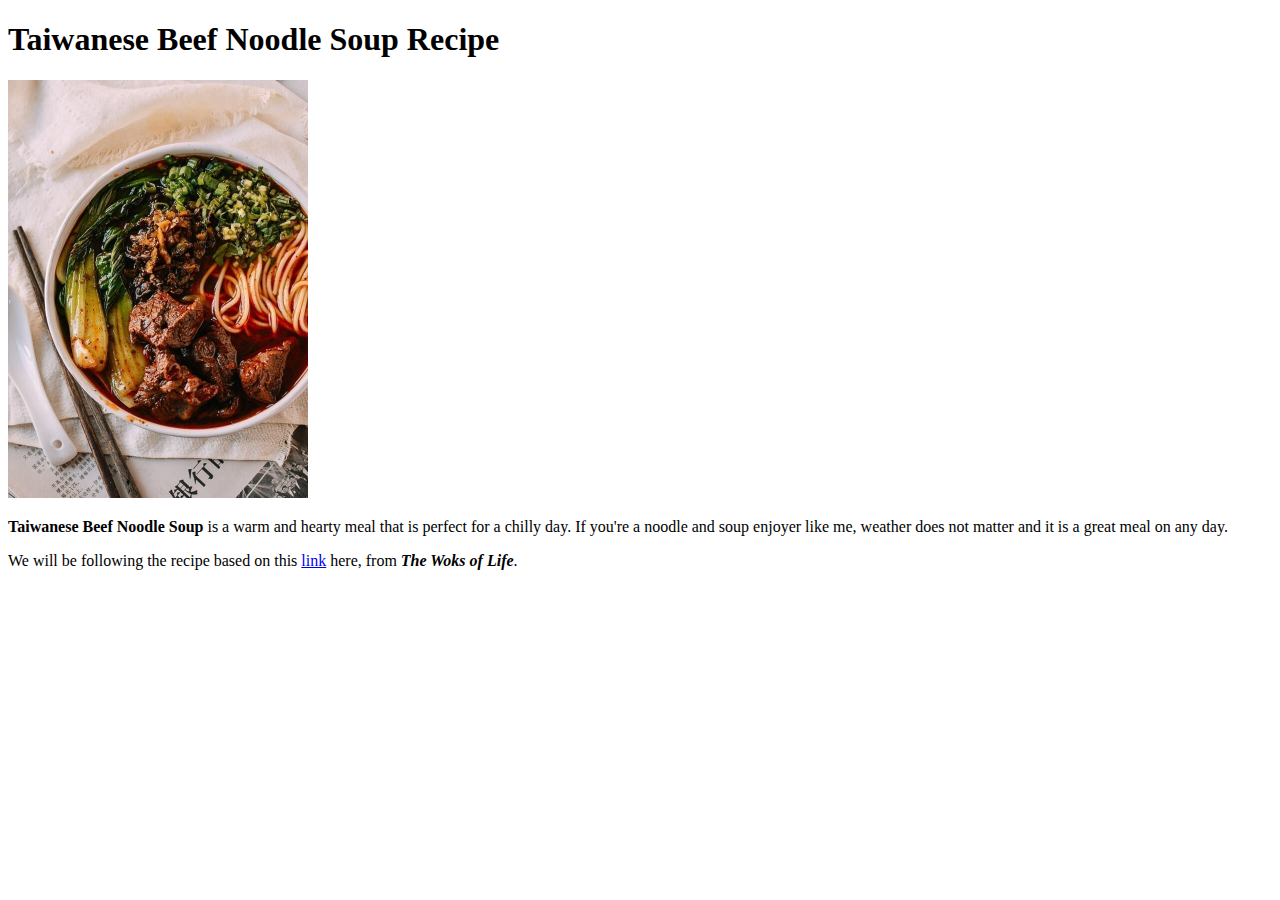
==== recipes/beef-noodle-soup.html @ e31ce493 "Set up the structure for Odin Project Recipe website Setting up the basic structure of this simple w" ====
<!DOCTYPE html>

<html>

    <head>
        <meta charset="utf-8">
        <title>Taiwanese Beef Noodle Soup</title>
    </head>

    <body>
        <h1>Taiwanese Beef Noodle Soup Recipe</h1>
        <p>
            <img src="../images/taiwanese-beef-noodle-soup-instant-pot.jpg" width="300">
        </p>
        <p>
            <strong>Taiwanese Beef Noodle Soup</strong> is a warm and hearty meal that is perfect for a chilly day. If you're a noodle and soup enjoyer like me, weather does not matter and it is a great meal on any day.
        </p>
        <p>
            We will be following the recipe based on this <a href="https://thewoksoflife.com/taiwanese-beef-noodle-soup-instant-pot/" target="_blank" rel="noopener noreferrer">link</a> here, from <strong><em>The Woks of Life</em></strong>.
        </p>

    </body>

</html>
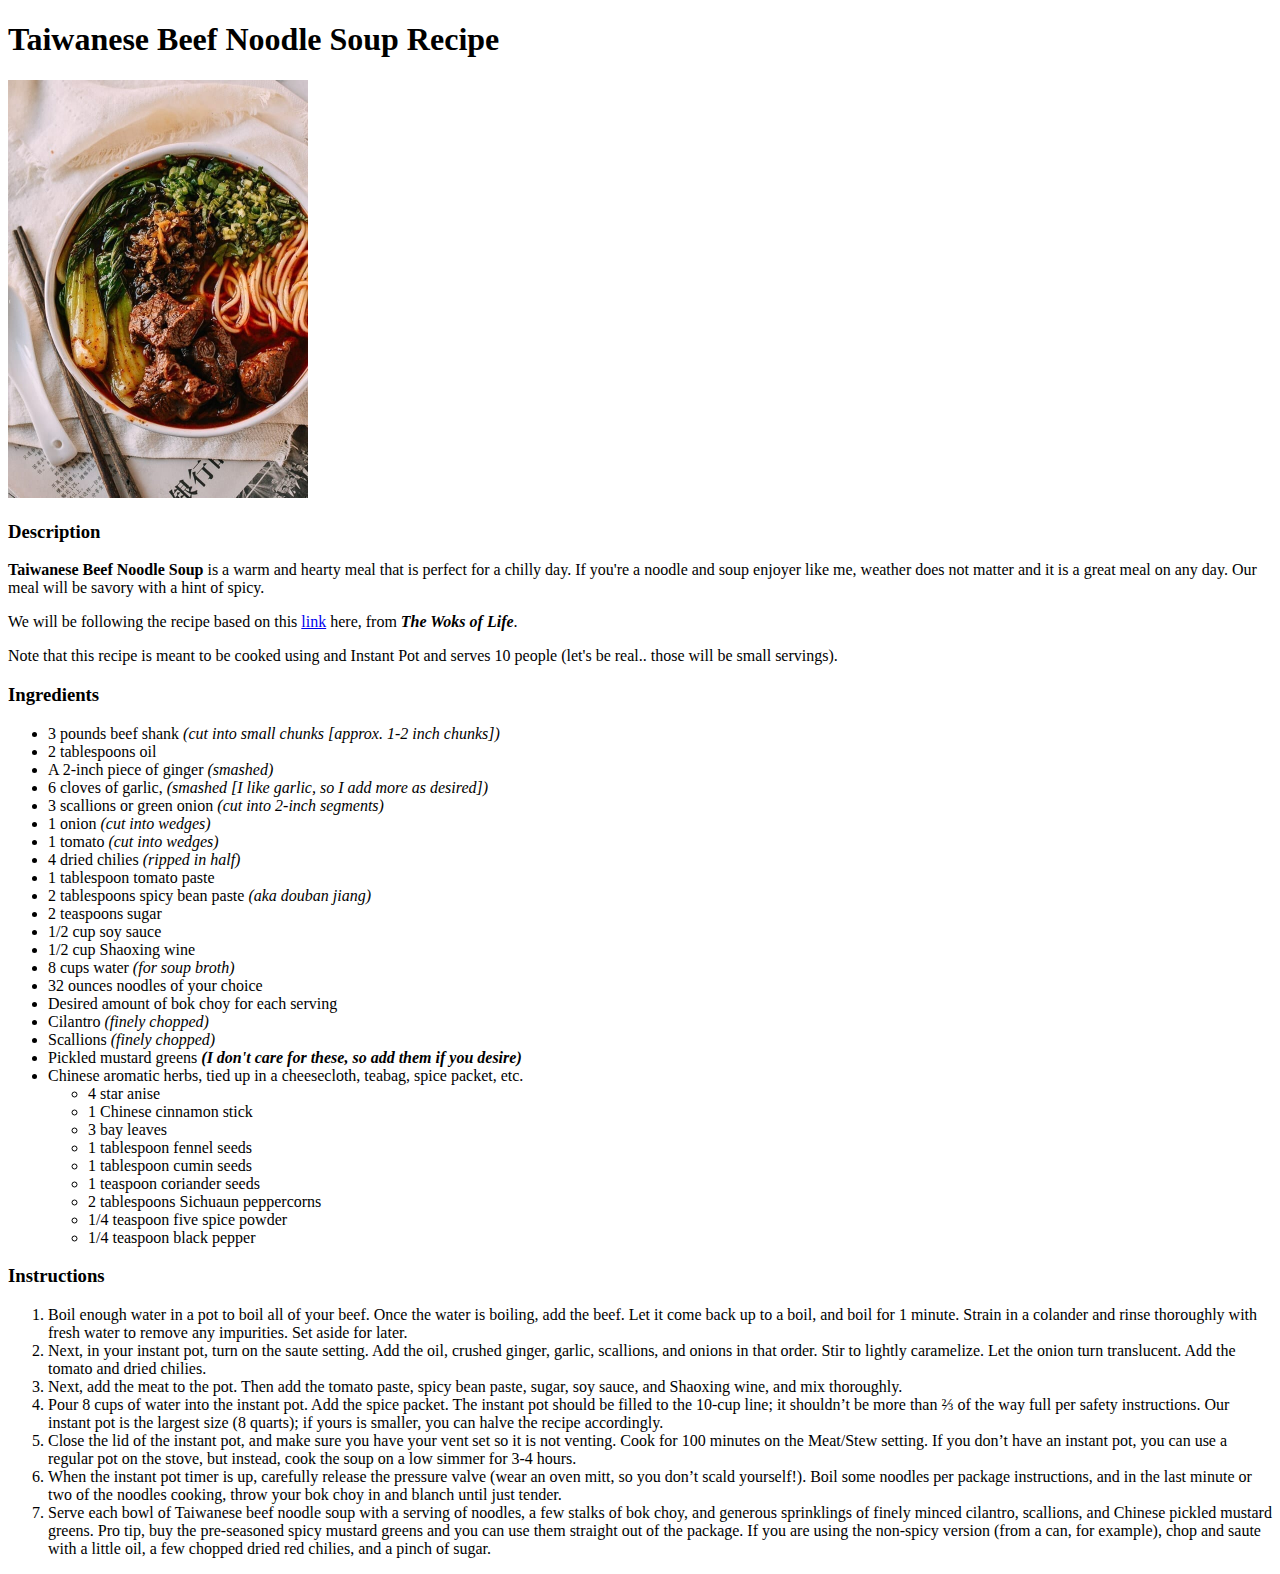
==== commit f29ed4d5: "Updated and completed beef noodle soup recipe Finished the ingredients list and instructions for Tai" ====
--- a/recipes/beef-noodle-soup.html
+++ b/recipes/beef-noodle-soup.html
@@ -12,12 +12,64 @@
         <p>
             <img src="../images/taiwanese-beef-noodle-soup-instant-pot.jpg" width="300">
         </p>
+
+        <h3>Description</h3>
         <p>
-            <strong>Taiwanese Beef Noodle Soup</strong> is a warm and hearty meal that is perfect for a chilly day. If you're a noodle and soup enjoyer like me, weather does not matter and it is a great meal on any day.
+            <strong>Taiwanese Beef Noodle Soup</strong> is a warm and hearty meal that is perfect for a chilly day. If you're a noodle and soup enjoyer like me, weather does not matter and it is a great meal on any day. Our meal will be savory with a hint of spicy.
         </p>
         <p>
             We will be following the recipe based on this <a href="https://thewoksoflife.com/taiwanese-beef-noodle-soup-instant-pot/" target="_blank" rel="noopener noreferrer">link</a> here, from <strong><em>The Woks of Life</em></strong>.
         </p>
+        <p>
+            Note that this recipe is meant to be cooked using and Instant Pot and serves 10 people (let's be real.. those will be small servings).
+        </p>
+
+        <h3>Ingredients</h3>
+        <ul>
+            <li>3 pounds beef shank <em>(cut into small chunks [approx. 1-2 inch chunks])</em></li>
+            <li>2 tablespoons oil</li>
+            <li>A 2-inch piece of ginger <em>(smashed)</em></li>
+            <li>6 cloves of garlic, <em>(smashed [I like garlic, so I add more as desired])</em></li>
+            <li>3 scallions or green onion <em>(cut into 2-inch segments)</em></li>
+            <li>1 onion <em>(cut into wedges)</em></li>
+            <li>1 tomato <em>(cut into wedges)</em></li>
+            <li>4 dried chilies <em>(ripped in half)</em></li>
+            <li>1 tablespoon tomato paste</li>
+            <li>2 tablespoons spicy bean paste <em>(aka douban jiang)</em></li>
+            <li>2 teaspoons sugar</li>
+            <li>1/2 cup soy sauce</li>
+            <li>1/2 cup Shaoxing wine</li>
+            <li>8 cups water <em>(for soup broth)</em></li>
+            <li>32 ounces noodles of your choice</li>
+            <li>Desired amount of bok choy for each serving</li>
+            <li>Cilantro <em>(finely chopped)</em></li>
+            <li>Scallions <em>(finely chopped)</em></li>
+            <li>Pickled mustard greens <strong><em>(I don't care for these, so add them if you desire)</em></strong></li>
+            <li>Chinese aromatic herbs, tied up in a cheesecloth, teabag, spice packet, etc.
+                <ul>
+                    <li>4 star anise</li>
+                    <li>1 Chinese cinnamon stick</li>
+                    <li>3 bay leaves</li>
+                    <li>1 tablespoon fennel seeds</li>
+                    <li>1 tablespoon cumin seeds</li>
+                    <li>1 teaspoon coriander seeds</li>
+                    <li>2 tablespoons Sichuaun peppercorns</li>
+                    <li>1/4 teaspoon five spice powder</li>
+                    <li>1/4 teaspoon black pepper</li>
+                </ul>
+            </li>
+        </ul>
+
+        <h3>Instructions</h3>
+        <ol>
+            <li>Boil enough water in a pot to boil all of your beef. Once the water is boiling, add the beef. Let it come back up to a boil, and boil for 1 minute. Strain in a colander and rinse thoroughly with fresh water to remove any impurities. Set aside for later.</li>
+            <li>Next, in your instant pot, turn on the saute setting. Add the oil, crushed ginger, garlic, scallions, and onions in that order. Stir to lightly caramelize. Let the onion turn translucent. Add the tomato and dried chilies.</li>
+            <li>Next, add the meat to the pot. Then add the tomato paste, spicy bean paste, sugar, soy sauce, and Shaoxing wine, and mix thoroughly.</li>
+            <li>Pour 8 cups of water into the instant pot. Add the spice packet. The instant pot should be filled to the 10-cup line; it shouldn’t be more than ⅔ of the way full per safety instructions. Our instant pot is the largest size (8 quarts); if yours is smaller, you can halve the recipe accordingly.</li>
+            <li>Close the lid of the instant pot, and make sure you have your vent set so it is not venting. Cook for 100 minutes on the Meat/Stew setting. If you don’t have an instant pot, you can use a regular pot on the stove, but instead, cook the soup on a low simmer for 3-4 hours.</li>
+            <li>When the instant pot timer is up, carefully release the pressure valve (wear an oven mitt, so you don’t scald yourself!). Boil some noodles per package instructions, and in the last minute or two of the noodles cooking, throw your bok choy in and blanch until just tender.</li>
+            <li>Serve each bowl of Taiwanese beef noodle soup with a serving of noodles, a few stalks of bok choy, and generous sprinklings of finely minced cilantro, scallions, and Chinese pickled mustard greens. Pro tip, buy the pre-seasoned spicy mustard greens and you can use them straight out of the package. If you are using the non-spicy version (from a can, for example), chop and saute with a little oil, a few chopped dried red chilies, and a pinch of sugar.</li>
+        </ol>
 
     </body>
 
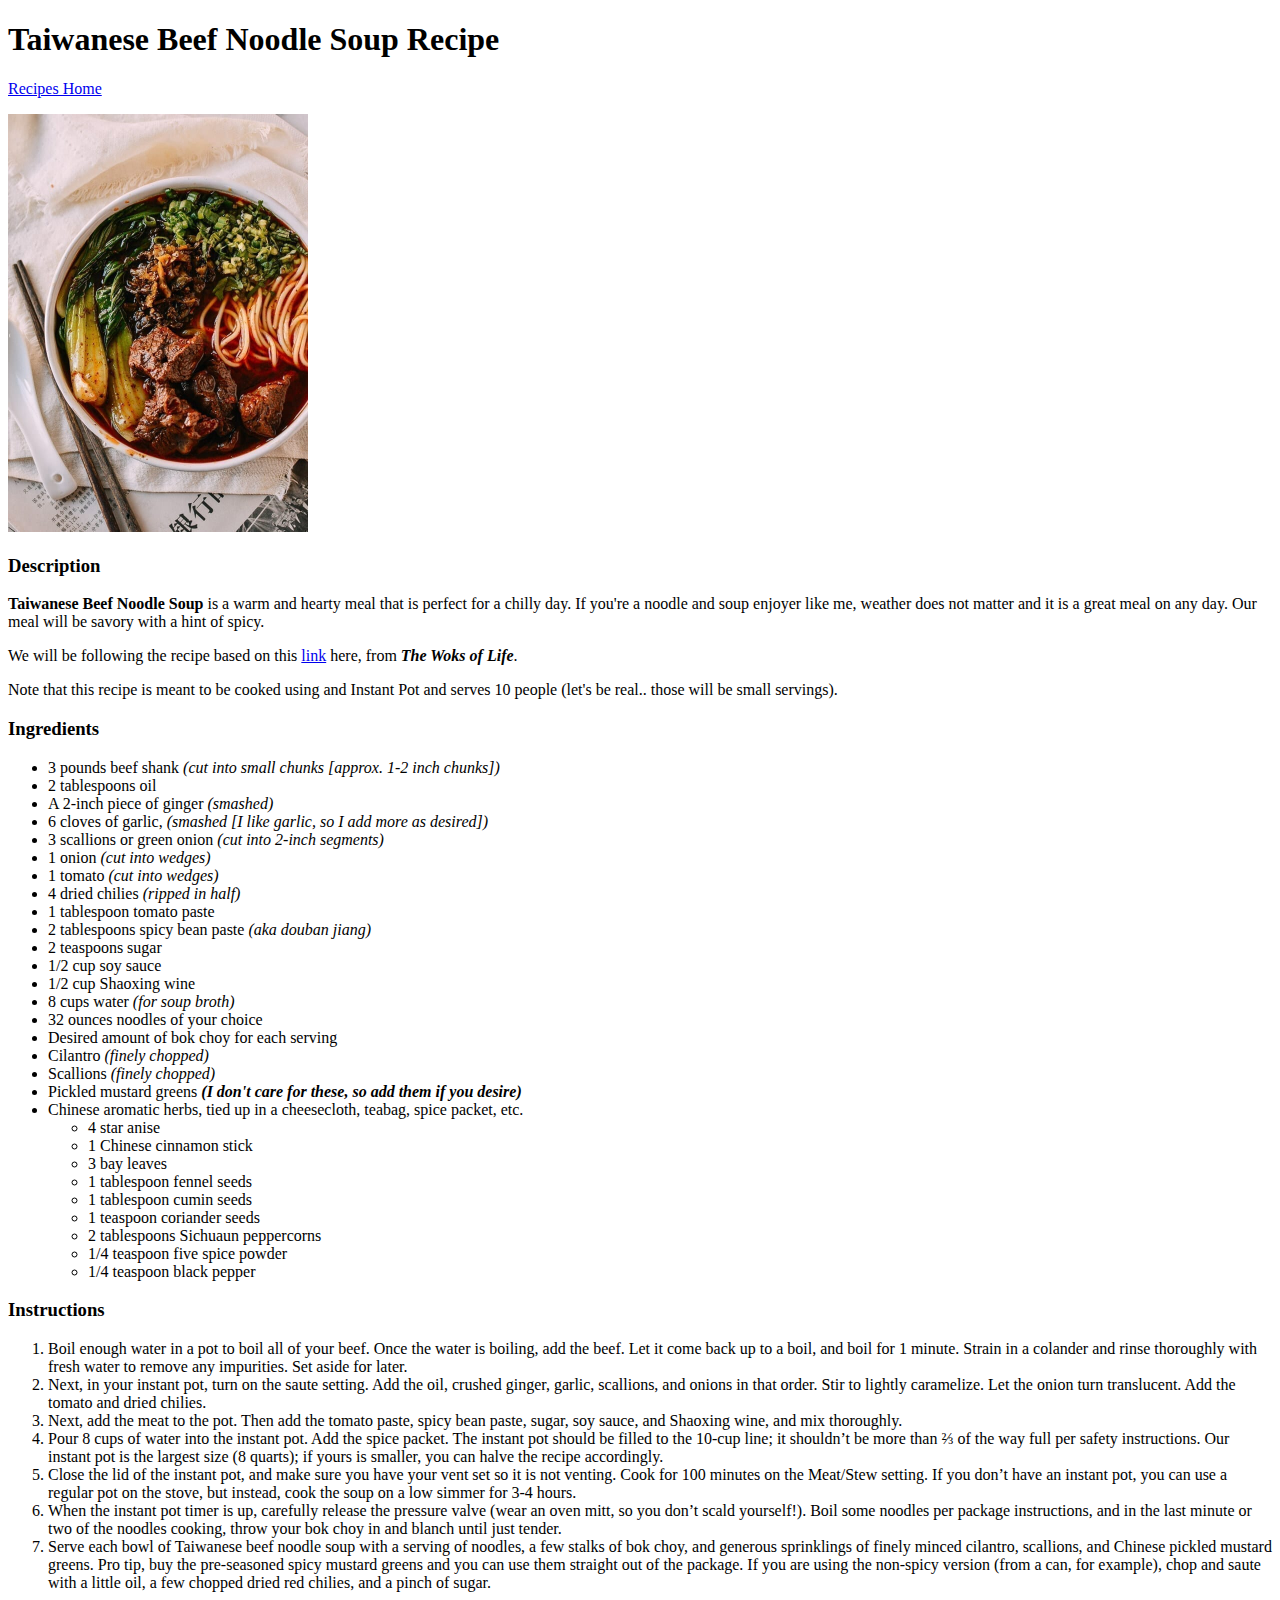
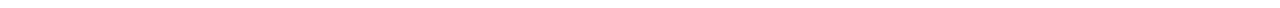
==== commit d451e7ab: "Added link on beef recipe to Home page" ====
--- a/recipes/beef-noodle-soup.html
+++ b/recipes/beef-noodle-soup.html
@@ -9,6 +9,9 @@
 
     <body>
         <h1>Taiwanese Beef Noodle Soup Recipe</h1>
+        <p>
+            <a href="../index.html">Recipes Home</a>
+        </p>
         <p>
             <img src="../images/taiwanese-beef-noodle-soup-instant-pot.jpg" width="300">
         </p>
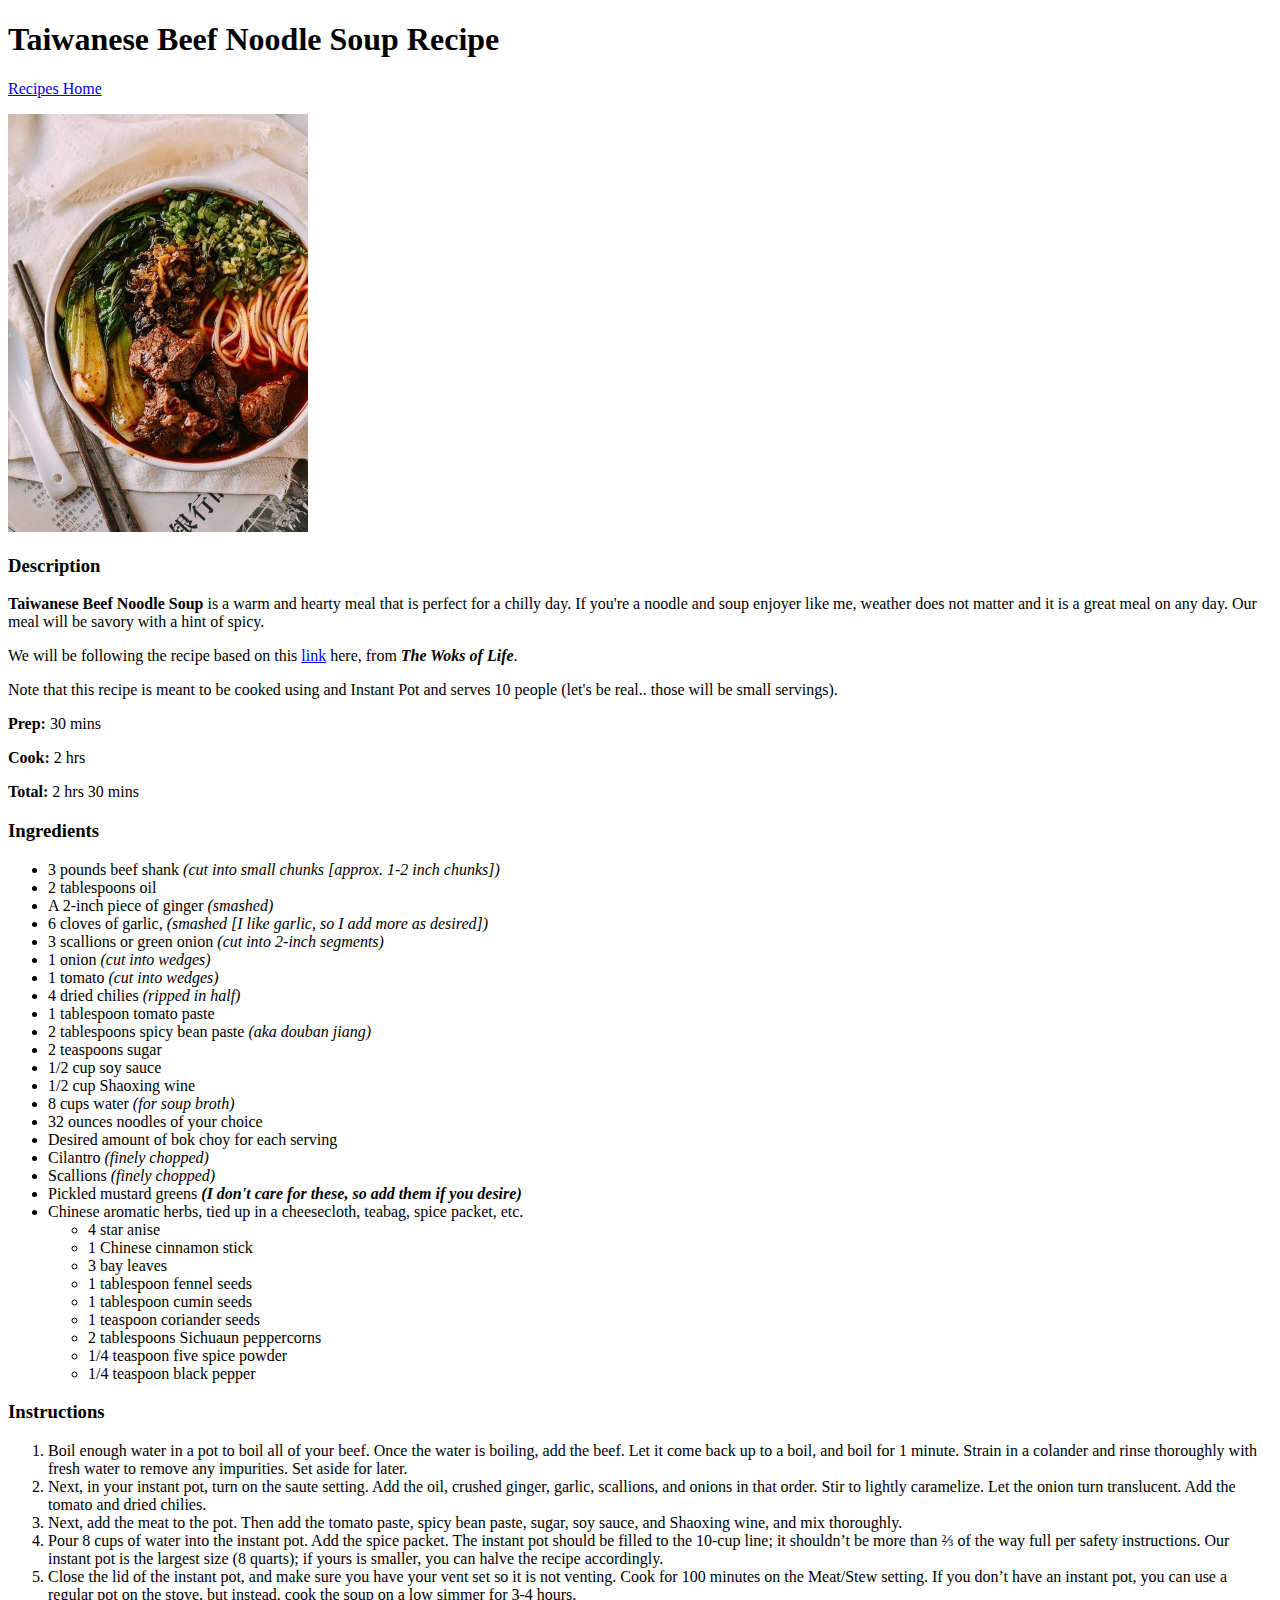
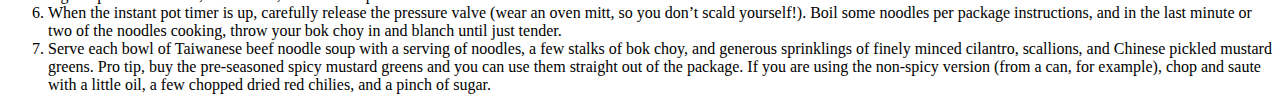
==== commit 46d8a936: "Updated beef noodle soup styling and spacing cleanup Added prep and cook times with bold text and ti" ====
--- a/recipes/beef-noodle-soup.html
+++ b/recipes/beef-noodle-soup.html
@@ -8,6 +8,7 @@
     </head>
 
     <body>
+
         <h1>Taiwanese Beef Noodle Soup Recipe</h1>
         <p>
             <a href="../index.html">Recipes Home</a>
@@ -25,6 +26,15 @@
         </p>
         <p>
             Note that this recipe is meant to be cooked using and Instant Pot and serves 10 people (let's be real.. those will be small servings).
+        </p>
+        <p>
+            <strong>Prep:</strong> 30 mins
+        </p>
+        <p>
+            <strong>Cook:</strong> 2 hrs
+        </p>
+        <p>
+            <strong>Total:</strong> 2 hrs 30 mins
         </p>
 
         <h3>Ingredients</h3>
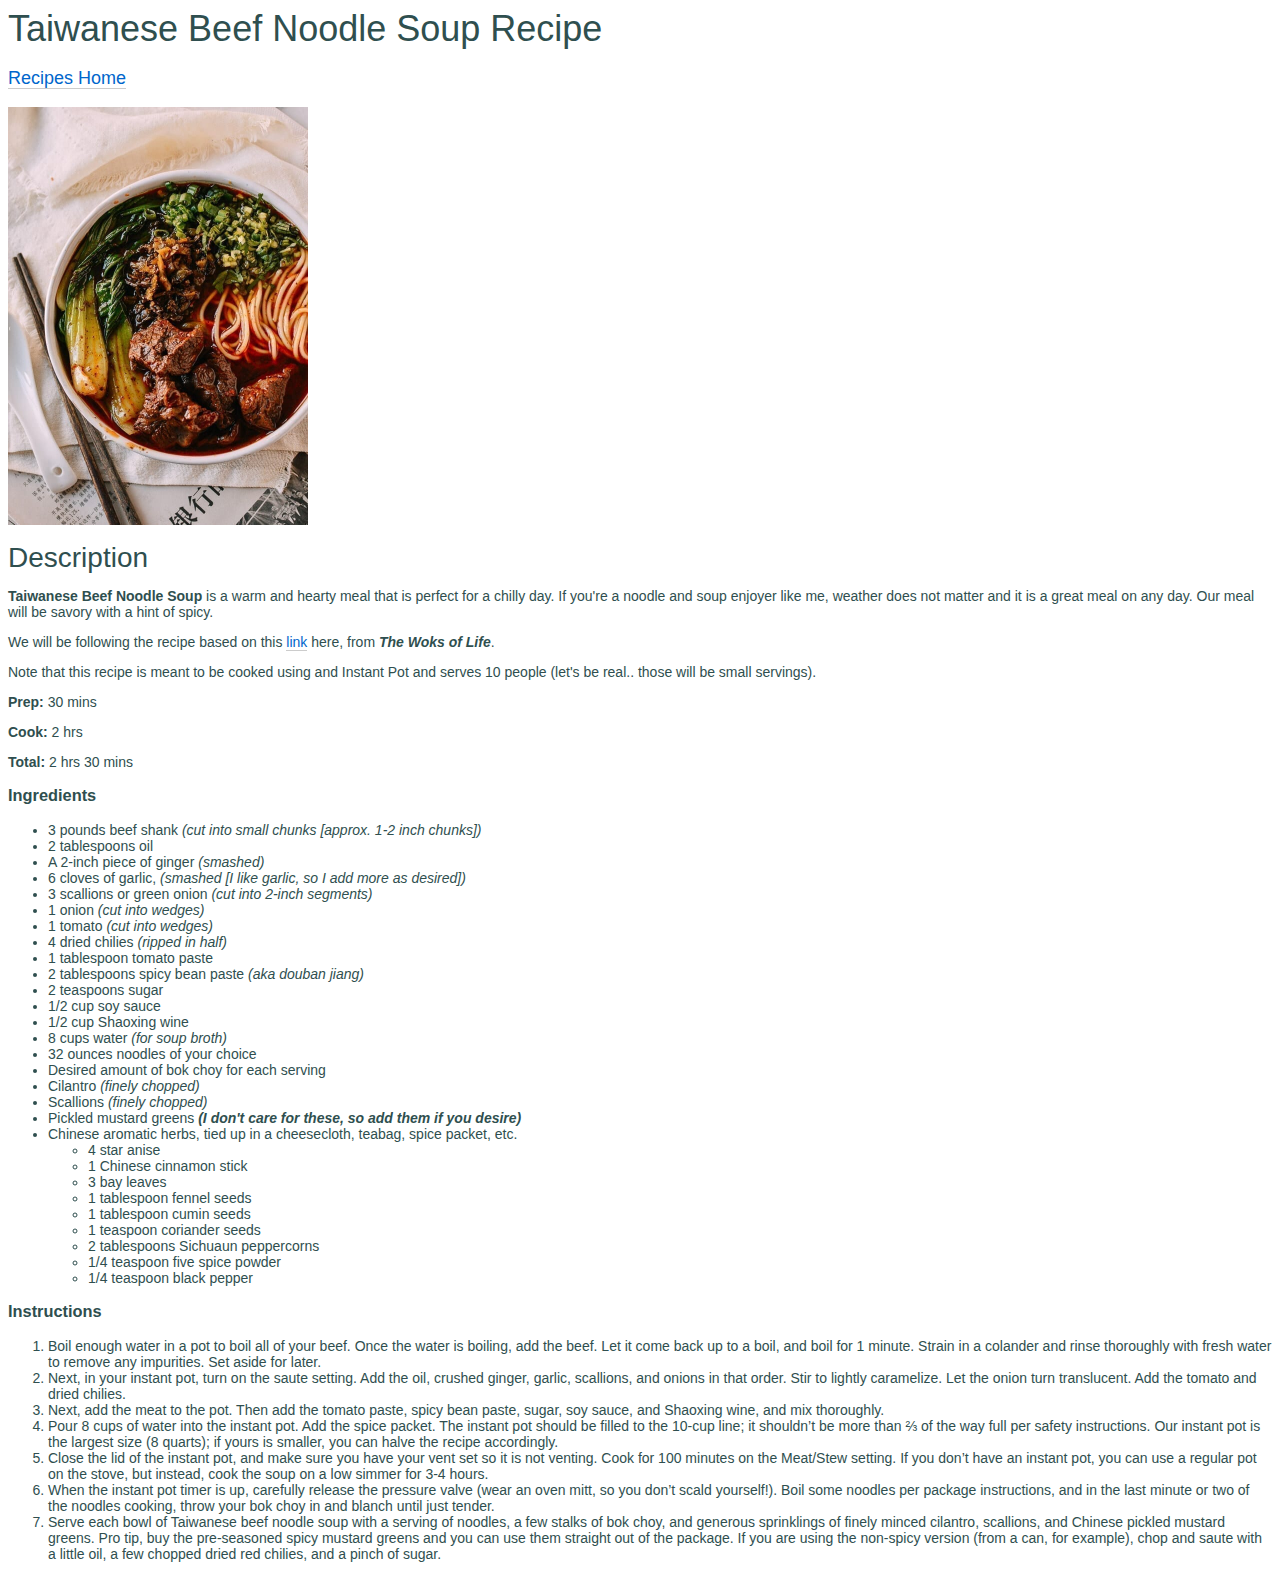
==== commit bae9a3b2: "Add external CSS styling to all pages" ====
--- a/recipes/beef-noodle-soup.html
+++ b/recipes/beef-noodle-soup.html
@@ -5,19 +5,20 @@
     <head>
         <meta charset="utf-8">
         <title>Taiwanese Beef Noodle Soup</title>
+        <link rel="stylesheet" href="/styles.css">
     </head>
 
-    <body>
+    <body class="font-body">
 
-        <h1>Taiwanese Beef Noodle Soup Recipe</h1>
-        <p>
+        <div class="font-h1">Taiwanese Beef Noodle Soup Recipe</div>
+        <p class="font-link-home">
             <a href="../index.html">Recipes Home</a>
         </p>
         <p>
             <img src="../images/taiwanese-beef-noodle-soup-instant-pot.jpg" width="300">
         </p>
 
-        <h3>Description</h3>
+        <div class="font-h3">Description</div>
         <p>
             <strong>Taiwanese Beef Noodle Soup</strong> is a warm and hearty meal that is perfect for a chilly day. If you're a noodle and soup enjoyer like me, weather does not matter and it is a great meal on any day. Our meal will be savory with a hint of spicy.
         </p>
--- a/styles.css
+++ b/styles.css
@@ -0,0 +1,43 @@
+.font-h1 {
+    font-family: Papyrus, Verdana, Geneva, Tahoma, sans-serif;
+    font-size: 36px;
+    color: darkslategray;
+}
+
+.font-h3 {
+    font-family: Papyrus, Verdana, Geneva, Tahoma, sans-serif;
+    font-size: 28px;
+    color: darkslategray;
+}
+
+.font-link-home {
+    font-family: Verdana, Geneva, Tahoma, sans-serif;
+    font-size: 18px;
+}
+
+.font-body {
+    font-family: Verdana, Geneva, Tahoma, sans-serif;
+    font-size: 14px;
+    color: darkslategray;
+}
+
+a:link {
+    color: #0066cc; /* blue */
+    text-decoration: none;
+    border-bottom: 1px solid #ccc; /* light gray underline */
+}
+
+a:visited {
+    color: #9900cc; /* purple */
+}
+
+a:hover {
+    color: #ff9900; /* orange */
+    border-bottom: 2px solid #666; /* darker gray underline */
+}
+
+a:active {
+    color: #000; /* black */
+    border-bottom: 2px solid #666; /* darker gray underline */
+}
+
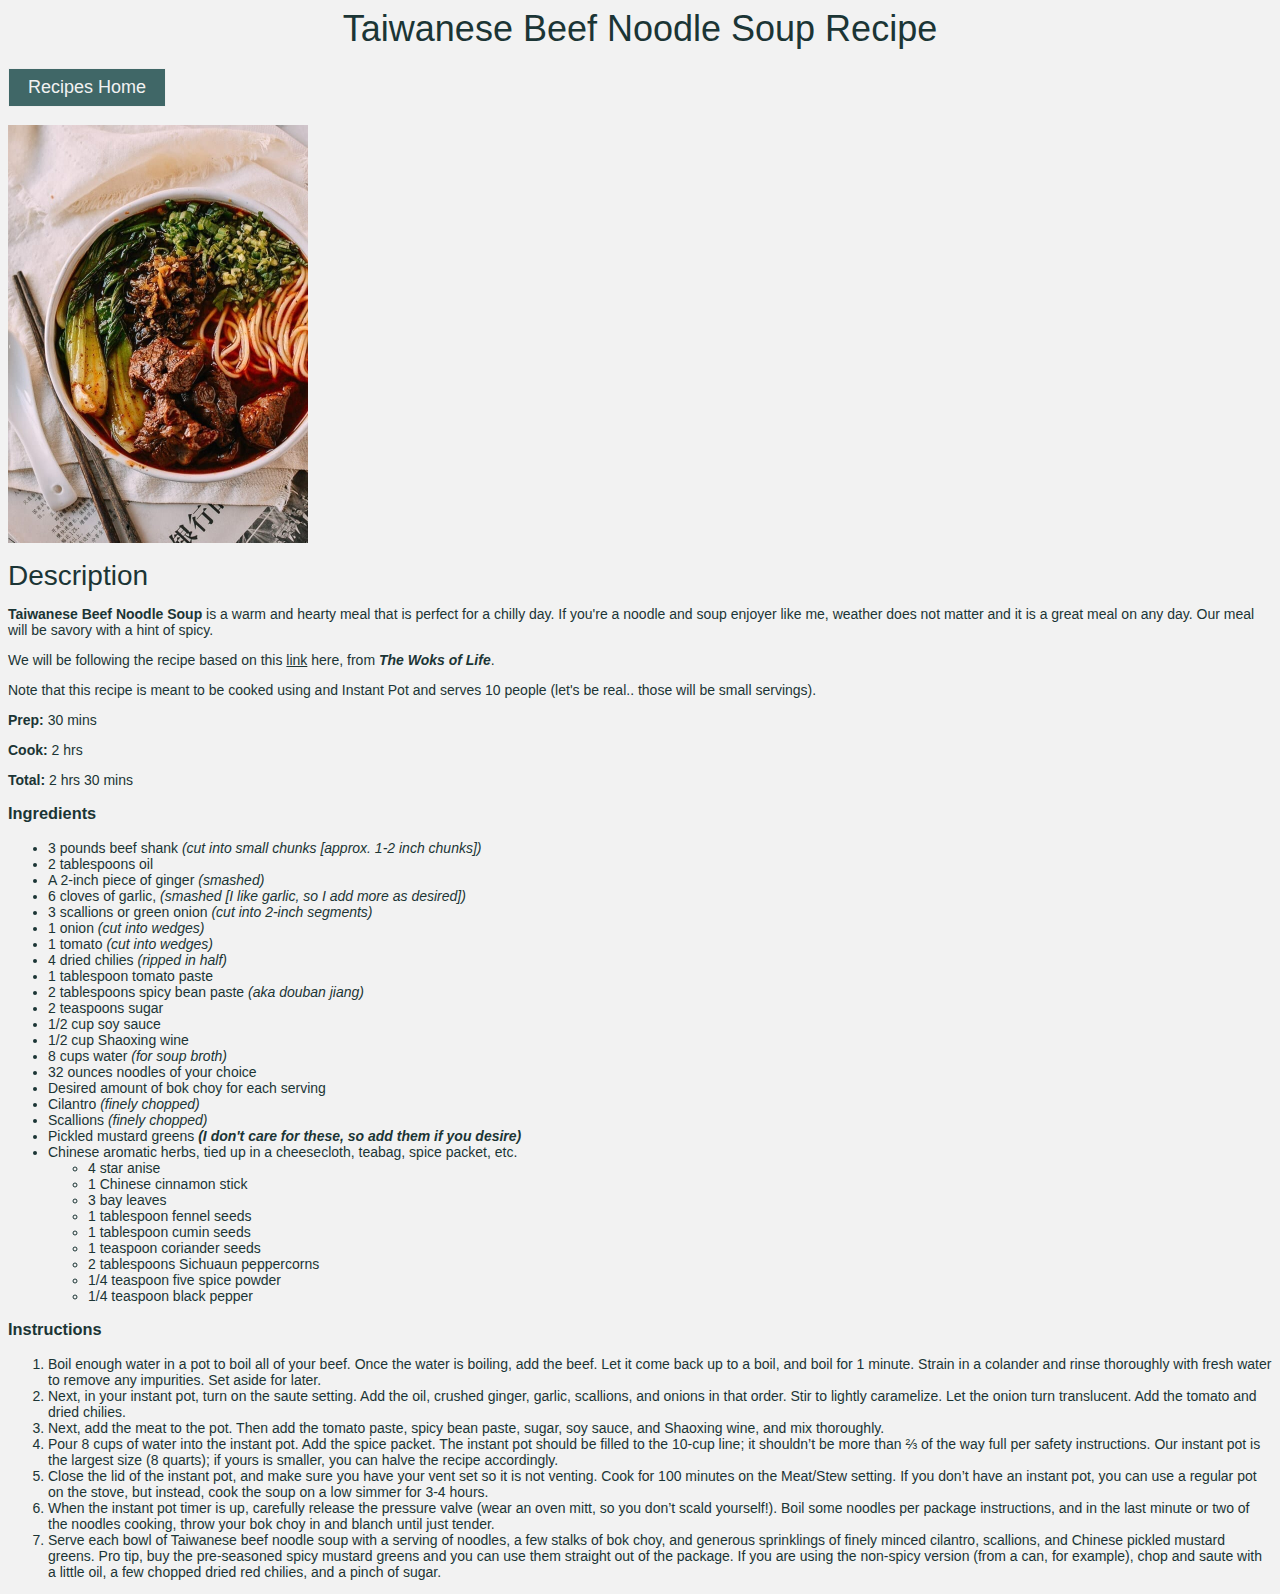
==== commit 7193aa99: "Add styling and buttons to all pages and links" ====
--- a/recipes/beef-noodle-soup.html
+++ b/recipes/beef-noodle-soup.html
@@ -8,11 +8,11 @@
         <link rel="stylesheet" href="/styles.css">
     </head>
 
-    <body class="font-body">
+    <body class="background font-body">
 
         <div class="font-h1">Taiwanese Beef Noodle Soup Recipe</div>
         <p class="font-link-home">
-            <a href="../index.html">Recipes Home</a>
+            <a class="button-home-nav font-link-home" href="../index.html">Recipes Home</a>
         </p>
         <p>
             <img src="../images/taiwanese-beef-noodle-soup-instant-pot.jpg" width="300">
@@ -23,7 +23,7 @@
             <strong>Taiwanese Beef Noodle Soup</strong> is a warm and hearty meal that is perfect for a chilly day. If you're a noodle and soup enjoyer like me, weather does not matter and it is a great meal on any day. Our meal will be savory with a hint of spicy.
         </p>
         <p>
-            We will be following the recipe based on this <a href="https://thewoksoflife.com/taiwanese-beef-noodle-soup-instant-pot/" target="_blank" rel="noopener noreferrer">link</a> here, from <strong><em>The Woks of Life</em></strong>.
+            We will be following the recipe based on this <a class="font-link-body" href="https://thewoksoflife.com/taiwanese-beef-noodle-soup-instant-pot/" target="_blank" rel="noopener noreferrer">link</a> here, from <strong><em>The Woks of Life</em></strong>.
         </p>
         <p>
             Note that this recipe is meant to be cooked using and Instant Pot and serves 10 people (let's be real.. those will be small servings).
--- a/styles.css
+++ b/styles.css
@@ -1,43 +1,94 @@
+.background {
+    background-color: rgb(242, 242, 242);
+}
+
 .font-h1 {
     font-family: Papyrus, Verdana, Geneva, Tahoma, sans-serif;
     font-size: 36px;
-    color: darkslategray;
+    color: rgb(27, 53, 53);
+    text-align: center;
 }
 
 .font-h3 {
     font-family: Papyrus, Verdana, Geneva, Tahoma, sans-serif;
     font-size: 28px;
-    color: darkslategray;
+    color: rgb(27, 53, 53);
+}
+
+.font-body {
+    font-family: Verdana, Geneva, Tahoma, sans-serif;
+    font-size: 14px;
+    color: rgb(27, 53, 53);
+}
+/*
+a:link {
+    color: rgb(27, 53, 53);
+    text-decoration: none;
+    border-bottom: 1px solid #ccc;
+    border-right: 1px solid #ccc;
+}
+
+a:visited {
+    color: #9900cc;
+}
+
+a:hover {
+    color: #ff9900;
+    border-bottom: 2px solid #666;
+    border-right: 2px solid #666;
+}
+
+a:active {
+    color: #000;
+    border-bottom: 2px solid #666;
+    border-right: 2px solid #666;
+}
+*/
+.font-link-body {
+    font-family: Verdana, Geneva, Tahoma, sans-serif;
+    font-size: 14px;
+    color: rgb(27, 53, 53);
+}
+.font-link-body:hover {
+    color: #ff9900;
 }
 
 .font-link-home {
     font-family: Verdana, Geneva, Tahoma, sans-serif;
     font-size: 18px;
+    color: rgb(27, 53, 53);
+    text-decoration: none;
+}
+.font-link-home:hover {
+    color: #ff9900;
 }
 
-.font-body {
-    font-family: Verdana, Geneva, Tahoma, sans-serif;
-    font-size: 14px;
-    color: darkslategray;
+.button-page-nav {
+    background: rgb(64, 103, 103);
+    color: rgb(242, 242, 242);
+    padding: 8px;
+    text-align: center;
+    display: block;
+    padding: 8px;
+    border-color: #000;
+    margin: 8px auto;
+    width: 200px;
+    border: 1px solid #eee;
+    text-decoration: none;
+}
+.button-page-nav:hover {
+    color: #ff9900;
 }
 
-a:link {
-    color: #0066cc; /* blue */
+.button-home-nav {
+    background: rgb(64, 103, 103);
+    color: rgb(242, 242, 242);
+    padding: 8px;
+    text-align: center;
+    display: block;
+    padding: 8px;
+    border-color: #000;
+    width: 140px;
+    border: 1px solid #eee;
     text-decoration: none;
-    border-bottom: 1px solid #ccc; /* light gray underline */
 }
-
-a:visited {
-    color: #9900cc; /* purple */
-}
-
-a:hover {
-    color: #ff9900; /* orange */
-    border-bottom: 2px solid #666; /* darker gray underline */
-}
-
-a:active {
-    color: #000; /* black */
-    border-bottom: 2px solid #666; /* darker gray underline */
-}
-
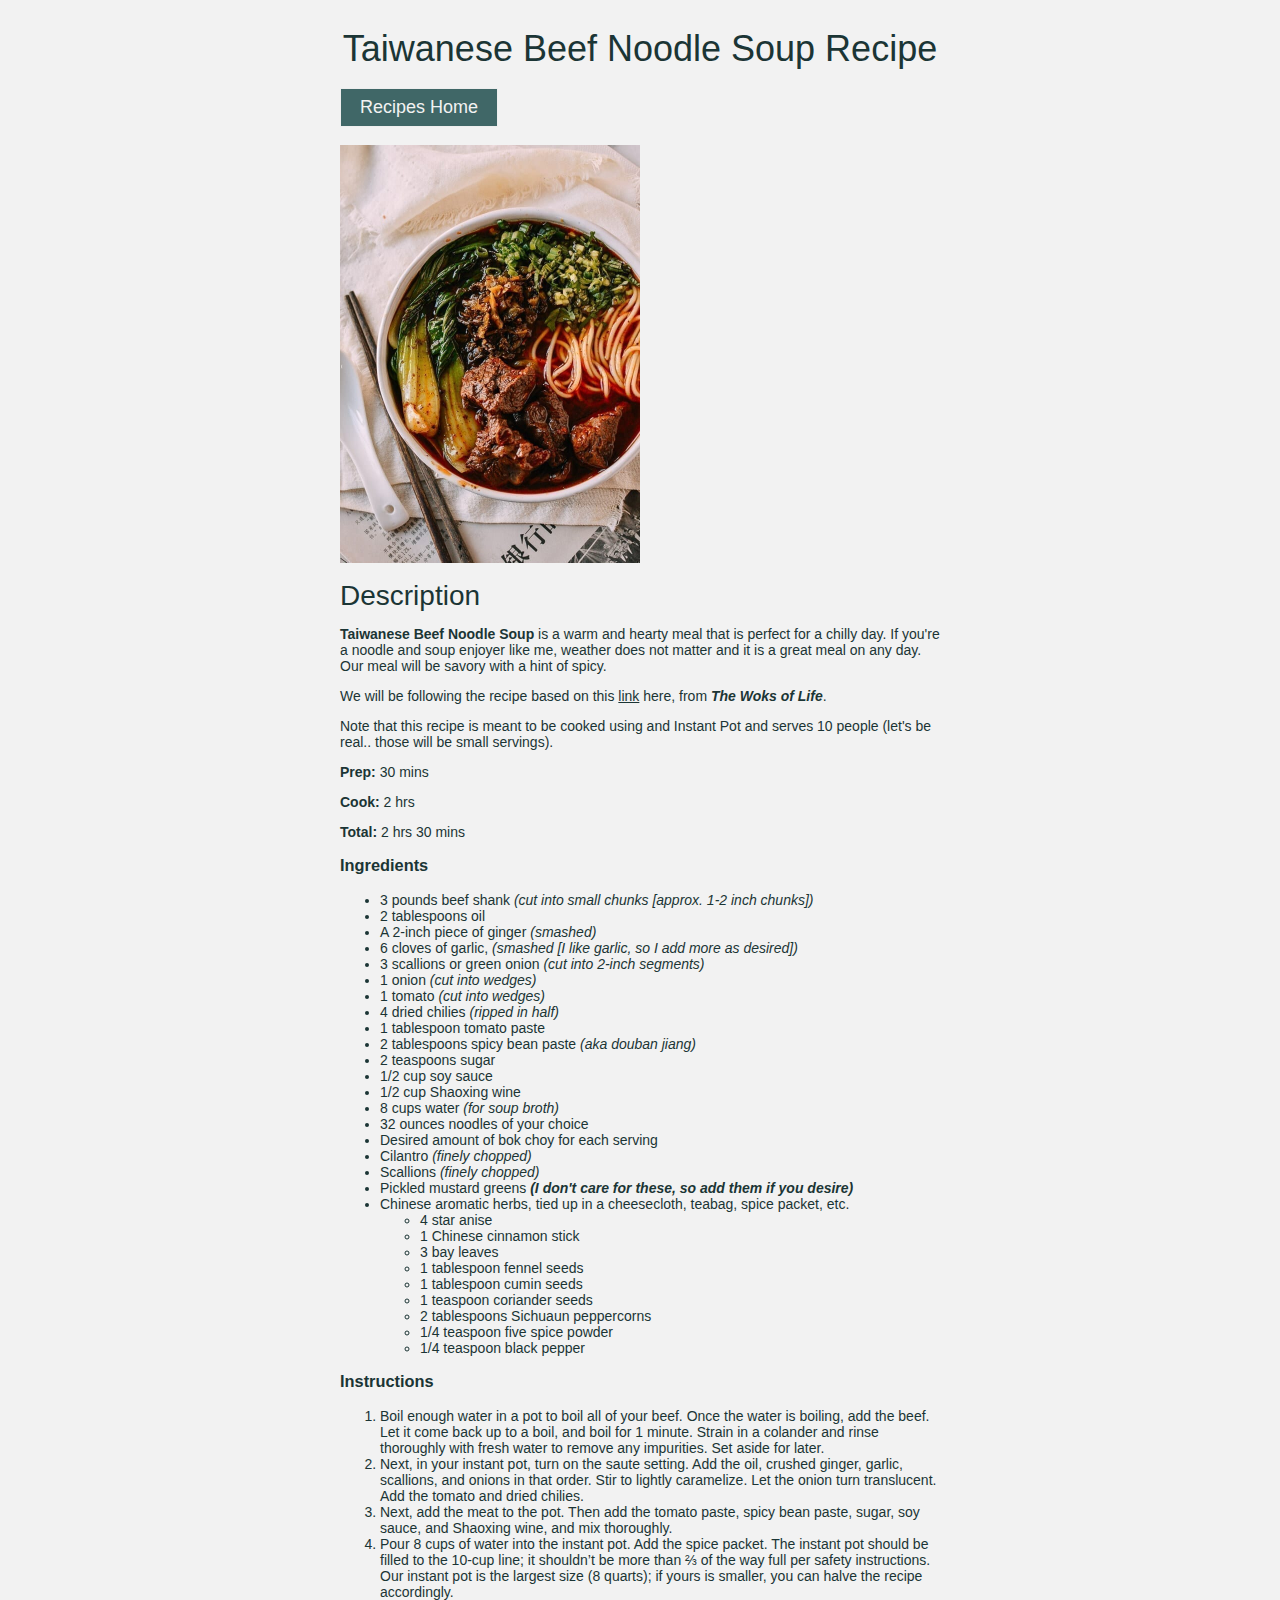
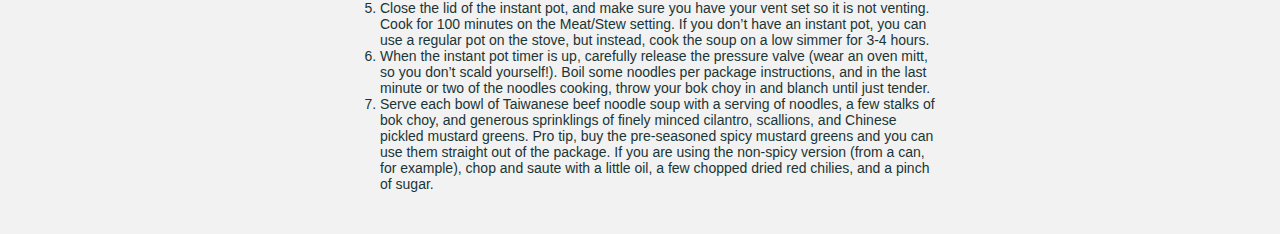
==== commit b787792b: "Add container and content styles to fit various browser sizes" ====
--- a/recipes/beef-noodle-soup.html
+++ b/recipes/beef-noodle-soup.html
@@ -8,7 +8,7 @@
         <link rel="stylesheet" href="/styles.css">
     </head>
 
-    <body class="background font-body">
+    <body class="background container content font-body">
 
         <div class="font-h1">Taiwanese Beef Noodle Soup Recipe</div>
         <p class="font-link-home">
--- a/styles.css
+++ b/styles.css
@@ -1,5 +1,16 @@
 .background {
     background-color: rgb(242, 242, 242);
+}
+
+.container {
+    padding: 1em;
+    margin: 0 0 1em 0;
+}
+
+.content {
+    max-width: 600px;
+    text-align: left;
+    margin: 1em auto;
 }
 
 .font-h1 {
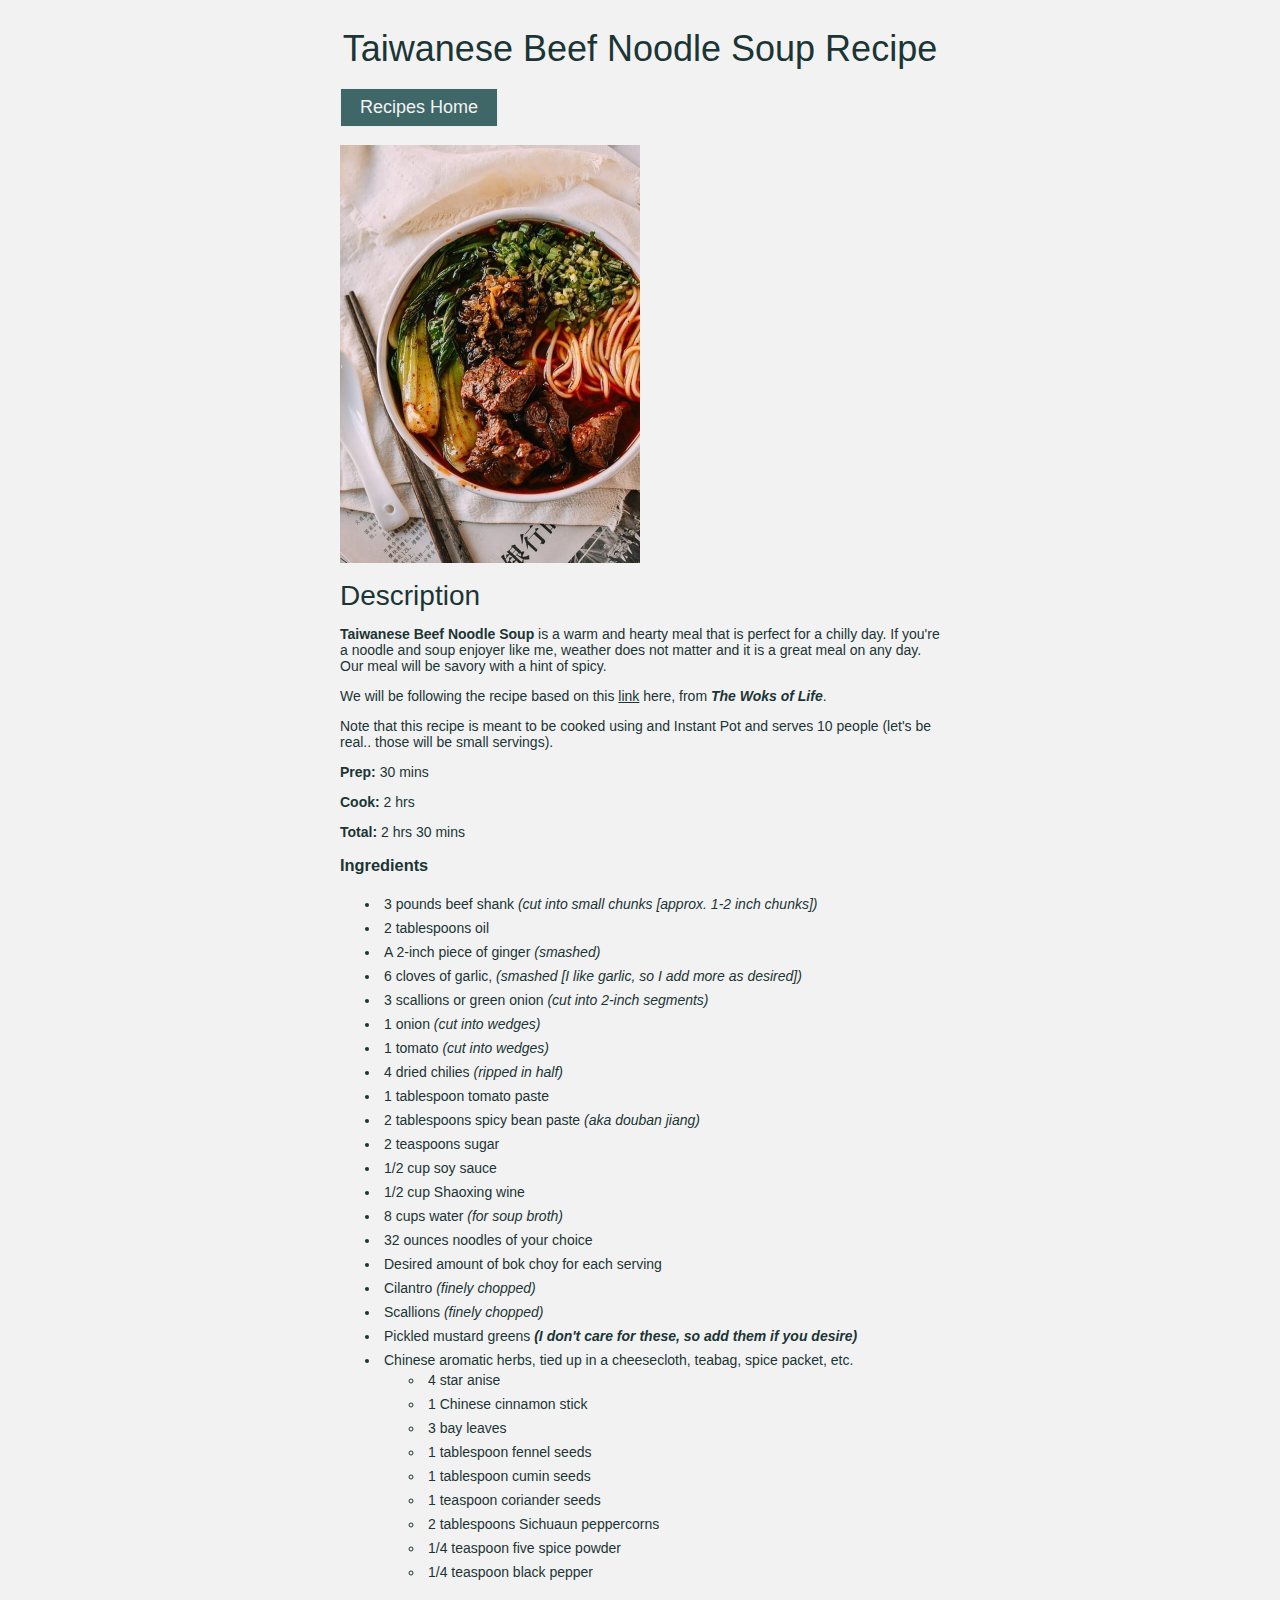
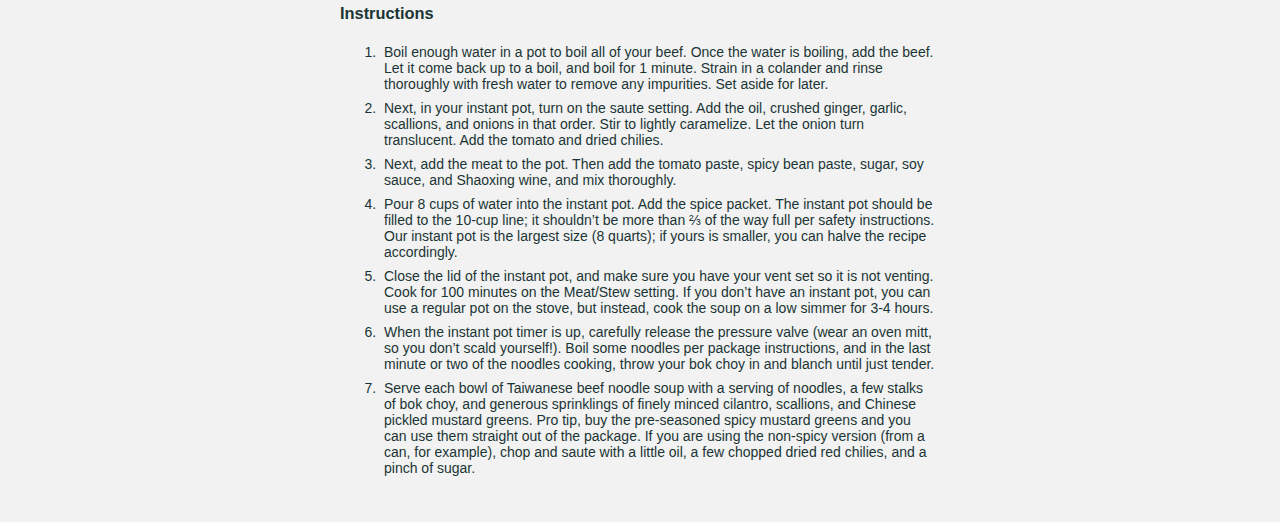
==== commit 9ecc7e37: "Add padding between list elements and fix styles path for page nav" ====
--- a/recipes/beef-noodle-soup.html
+++ b/recipes/beef-noodle-soup.html
@@ -5,7 +5,7 @@
     <head>
         <meta charset="utf-8">
         <title>Taiwanese Beef Noodle Soup</title>
-        <link rel="stylesheet" href="/styles.css">
+        <link rel="stylesheet" href="../styles.css">
     </head>
 
     <body class="background container content font-body">
--- a/styles.css
+++ b/styles.css
@@ -103,3 +103,7 @@
     border: 1px solid #eee;
     text-decoration: none;
 }
+
+li {
+    padding: 4px;
+}